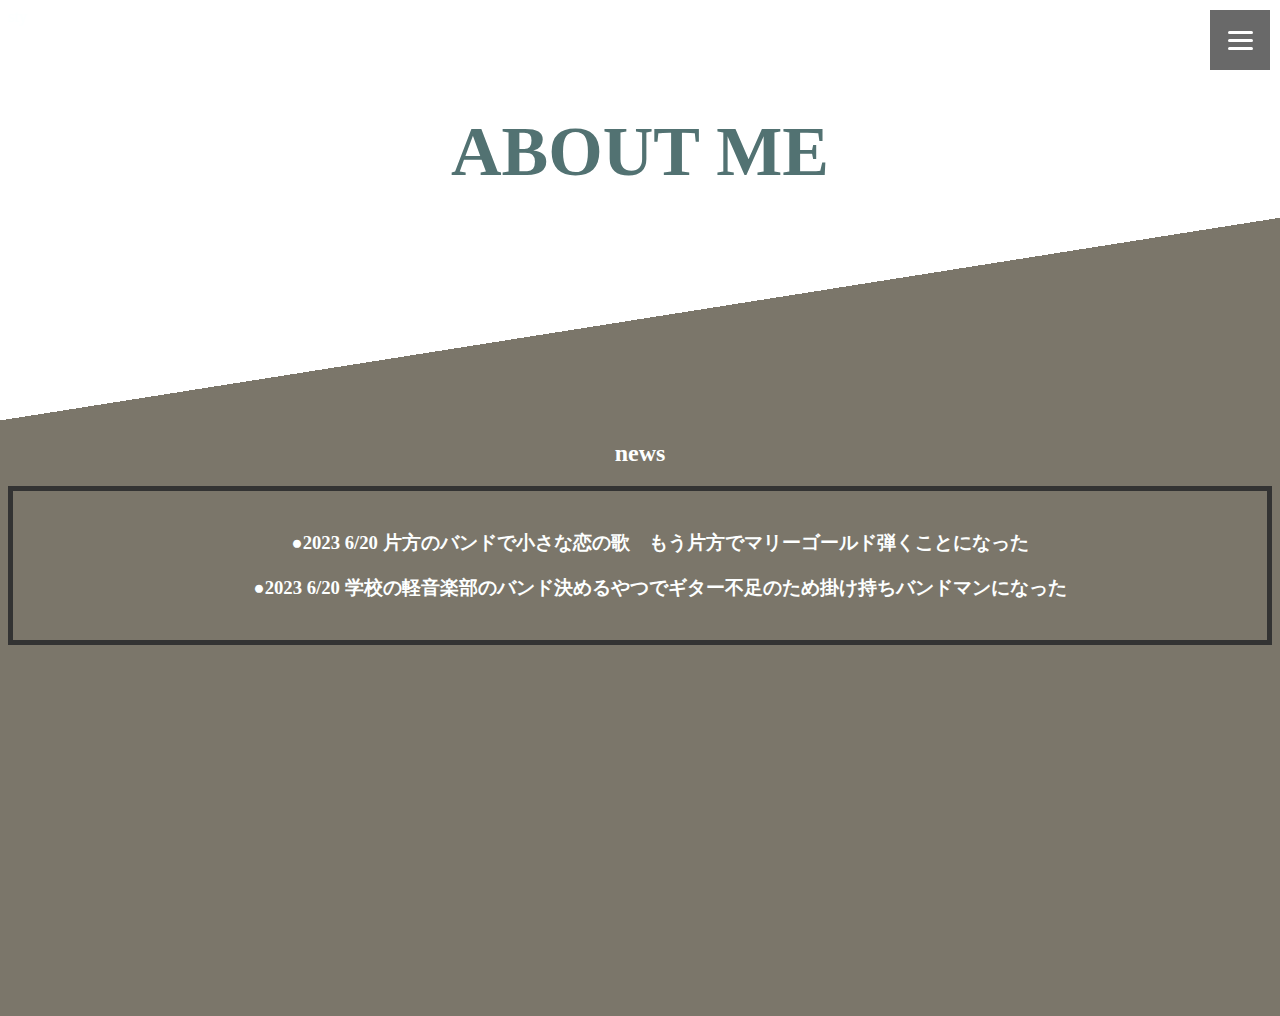
==== index.html @ ce1a15d6 "Add files via upload" ====
<!DOCTYPE html>
<html lang="ja">
<head>
  <meta charset="UTF-8">
  <meta name="viewport" content="width=device-width, initial-scale=1.0">
  <title>自己紹介ニキ</title>
  <link rel="shortcuticon" href="/Users/TR486/Downloads/favicon.ico" type="image/x-icon">
  <link rel="apple-touch-icon" href="/Users/TR486/Downloads/ipho.png" sizes="180x180">
  <link rel="icon" type="image/png" href="/Users/TR486/Downloads/ANDR.png" sizes="192x192">
</head>
<link rel="stylesheet" type="text/css" href="jikoshoukai.css">
sty
<body>
  <header>
    <div class="hamburger-menu">

        <input type="checkbox" id="menu-btn-check">

        <label for="menu-btn-check" class="menu-btn"><span></span></label>

        <div class="menu-content">
            <ul>
              <li><a href="index.html">HOME</a></li>
              <li><a href="guiter.html">使ってるギターと音楽系周辺機器</a></li>
              <li><a href="game.html">やってるゲーム</a></li>
              <li><a href="PC.html">使ってるPC&PC周辺機器</a></li>
              <li><a href="music.html">好きな曲＆歌手</a></li>
              <li><a href="dare.html">その他私物</a></li>

            </ul>
        </div>
    </div>
  <h6>ㅤㅤㅤㅤㅤ</h6>
  <H1 id="header" class="face">ABOUT ME</H1>
  <h1>ㅤㅤㅤㅤㅤ</h1>
  <h3>ㅤㅤㅤㅤㅤ</h3>
  <h3><a >ㅤㅤㅤㅤㅤ</a></h3>
  <h3>ㅤㅤㅤㅤㅤ</h3>
  <h2>news</h2>
  <ol style="text-align: left;">
    <h3>●2023 6/20 片方のバンドで小さな恋の歌　もう片方でマリーゴールド弾くことになった</h3>
  <h3>●2023 6/20 学校の軽音楽部のバンド決めるやつでギター不足のため掛け持ちバンドマンになった</h3>
</ol>









  <script src="jikoshoukai.js"></script>

</body>


</html>
---- jikoshoukai.css ----
body{
  height: 1000px;
  width: auto;
  background: linear-gradient(-9deg, rgb(123, 118, 106) 65.5%, rgb(255, 255, 255) 0);
  color: #fdffff;
  background-repeat:no-repeat
  
}

nav {
  width: 100%;
  height: 70px;
  background-color: dimgray;
  padding-top: 5px;
  box-sizing: border-box;
}

li {
  list-style: none;
}
a {
  display: block;
  text-decoration: none;
  color: white;
  margin-right: 35px;
}
a:hover {
  color: rgb(192, 224, 238);
}
nav {
  position: fixed;
  top: 0;
  left: 0;
}
.face{

  text-align: center;
  font-family: Comic Sans MS;
  color: rgb(82, 114, 114);
font-size: 70px;


}
ol{
  border: 5px solid #333;
  padding-top: 20px;
  padding-bottom: 20px;
}
ol li {
  color: rgb(189, 108, 108);
}
h3{
  text-align: center;
}
h4{
  text-align: center;
}

h2{

  text-align: center;
}
h5{
  text-align: center;
}
img {
  margin: auto;
  text-align: center;
}
h1 a{
  color: rgb(243, 226, 226);
  background-color: rgb(120, 115, 103  );
}
div img{
  width: 100%; height: auto;
}
.scroll-nav {
  position: relative;
}
.scroll-nav{
  width: 100%;
  background:dimgray;
  overflow-x: auto;
  -webkit-overflow-scrolling: touch;
}
.scroll-nav ul {
  max-width: 1060px; 
  min-width: 770px; 
  height: 40px;
  line-height: 40px;
  margin: 0 auto;
  list-style: none;
  padding-right: 25px; 
}
.scroll-nav ul li {
  float: left;
  width: 110px;
  text-align: center;
}
.scroll-nav ul li:hover {
  background: dimgray; 
}
.scroll-nav ul li a {
  display: inline-block;
  color: #fff; 
  text-decoration: none;
}
::-webkit-scrollbar {
  display: none;
}
.menu-btn {
  position: fixed;
  top: 10px;
  right: 10px;
  display: flex;
  height: 60px;
  width: 60px;
  justify-content: center;
  align-items: center;
  z-index: 90;
  background-color: rgb(105, 105, 105);
}
.menu-btn:hover {
  cursor: pointer;
}
.menu-btn span,
.menu-btn span:before,
.menu-btn span:after {
  content: "";
  display: block;
  height: 3px;
  width: 25px;
  border-radius: 3px;
  background-color: #ffffff;
  position: absolute;
}
.menu-btn span:before {
  bottom: 8px;
}
.menu-btn span:after {
  top: 8px;
}

#menu-btn-check {
  display: none;
}
 
#menu-btn-check:checked ~ .menu-btn span {
  background-color: rgb(105, 105, 105); 
}
 

#menu-btn-check:checked ~ .menu-btn span::before {
  bottom: 0;
  transform: rotate(45deg);
}
#menu-btn-check:checked ~ .menu-btn span::after {
  top: 0;
  transform: rotate(-45deg);
}
.menu-content {
  width: 80%;
  height: 100%;
  position: fixed;
  top: 0;
   /* メニューを外に出しておく */
  left: 100%;
 
  z-index: 80;
  background-color: rgb(105, 105, 105);
  opacity: 87%;
  transition: all 0.5s; /*アニメーションを滑らかにする*/
}
.menu-content ul {
  padding: 70px 10px 0;
}
.menu-content ul li {
  border-bottom: solid 1px #ffffff;
  list-style: none;
}
.menu-content ul li a {
  display: block;
  width: 100%;
  font-size: 15px;
  box-sizing: border-box;
  color: #ffffff;
  text-decoration: none;
  padding: 9px 15px 10px 0;
  position: relative;
}
 
#menu-btn-check:checked ~ .menu-content {
  left: 30%; /*メニューを画面内へ動かす*/
}
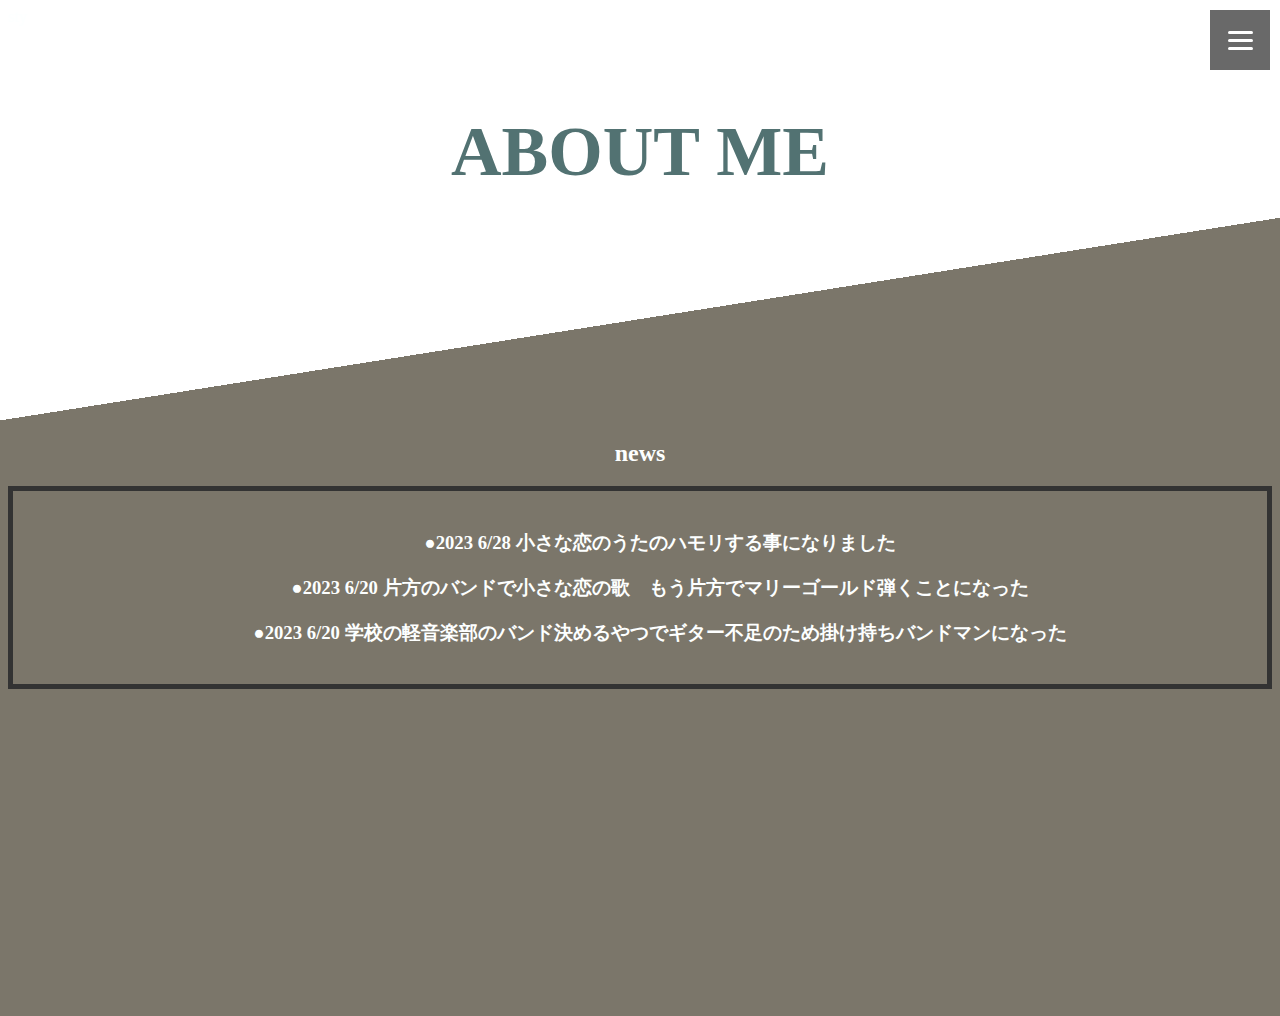
==== commit 63e3c45e: "index.html を更新" ====
--- a/index.html
+++ b/index.html
@@ -38,6 +38,7 @@
   <h3>ㅤㅤㅤㅤㅤ</h3>
   <h2>news</h2>
   <ol style="text-align: left;">
+    <h3>●2023 6/28 小さな恋のうたのハモリする事になりました</h3>
     <h3>●2023 6/20 片方のバンドで小さな恋の歌　もう片方でマリーゴールド弾くことになった</h3>
   <h3>●2023 6/20 学校の軽音楽部のバンド決めるやつでギター不足のため掛け持ちバンドマンになった</h3>
 </ol>
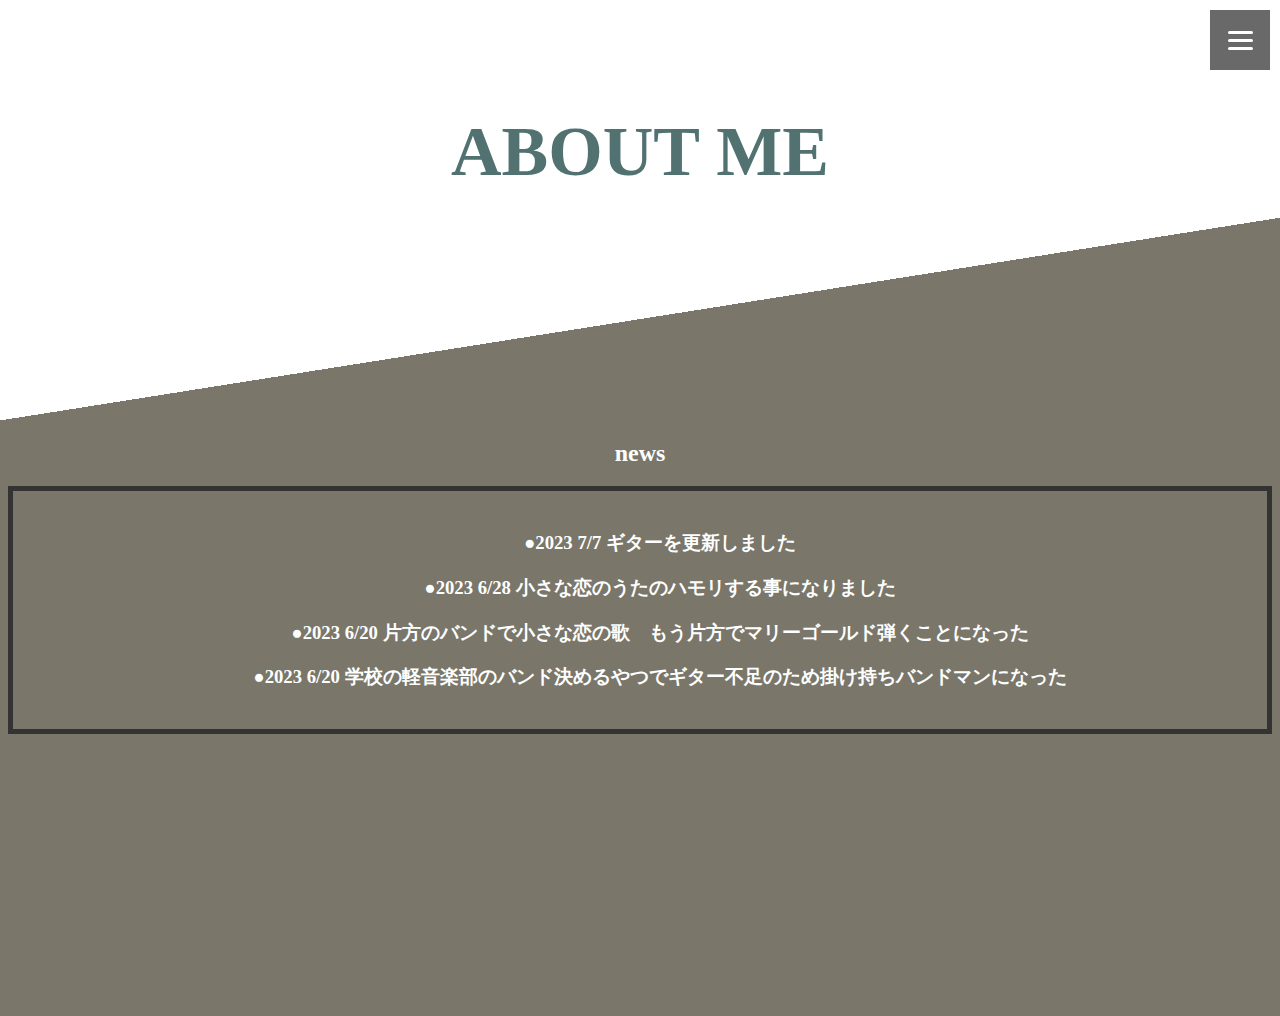
==== commit 93674124: "Update index.html" ====
--- a/index.html
+++ b/index.html
@@ -4,9 +4,9 @@
   <meta charset="UTF-8">
   <meta name="viewport" content="width=device-width, initial-scale=1.0">
   <title>自己紹介ニキ</title>
-  <link rel="shortcuticon" href="/Users/TR486/Downloads/favicon.ico" type="image/x-icon">
-  <link rel="apple-touch-icon" href="/Users/TR486/Downloads/ipho.png" sizes="180x180">
-  <link rel="icon" type="image/png" href="/Users/TR486/Downloads/ANDR.png" sizes="192x192">
+ <link rel="shortcuticon" href="favicon.ico" type="image/x-icon">
+  <link rel="apple-touch-icon" href="ipho.png" sizes="180x180">
+  <link rel="icon" type="image/png" href="ANDR.png" sizes="192x192">
 </head>
 <link rel="stylesheet" type="text/css" href="jikoshoukai.css">
 sty
@@ -38,6 +38,7 @@
   <h3>ㅤㅤㅤㅤㅤ</h3>
   <h2>news</h2>
   <ol style="text-align: left;">
+    <h3>●2023 7/7 ギターを更新しました　</h3>
     <h3>●2023 6/28 小さな恋のうたのハモリする事になりました</h3>
     <h3>●2023 6/20 片方のバンドで小さな恋の歌　もう片方でマリーゴールド弾くことになった</h3>
   <h3>●2023 6/20 学校の軽音楽部のバンド決めるやつでギター不足のため掛け持ちバンドマンになった</h3>
@@ -56,4 +57,4 @@
 </body>
 
 
-</html>+</html>
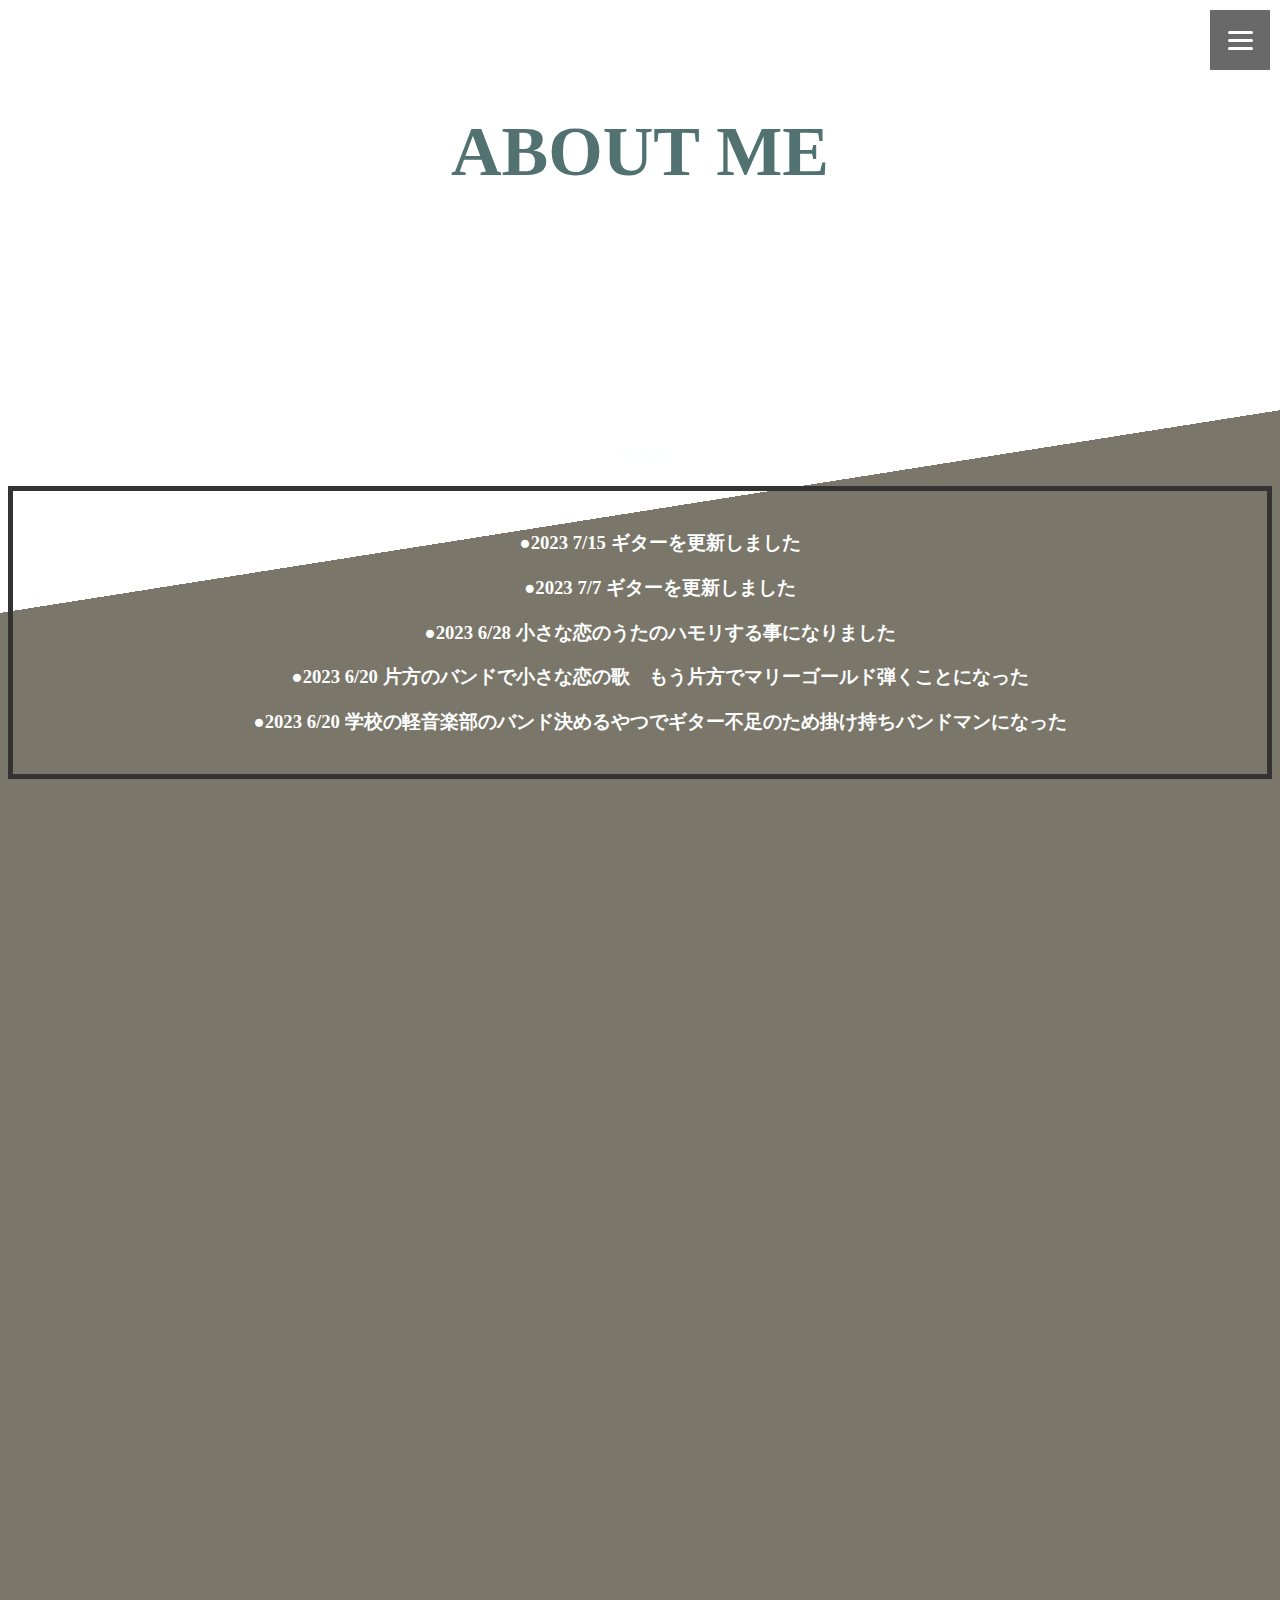
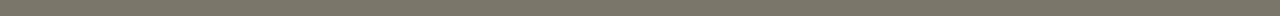
==== commit 483417c5: "Update index.html" ====
--- a/index.html
+++ b/index.html
@@ -38,6 +38,7 @@
   <h3>ㅤㅤㅤㅤㅤ</h3>
   <h2>news</h2>
   <ol style="text-align: left;">
+    <h3>●2023 7/15 ギターを更新しました</h3>
     <h3>●2023 7/7 ギターを更新しました　</h3>
     <h3>●2023 6/28 小さな恋のうたのハモリする事になりました</h3>
     <h3>●2023 6/20 片方のバンドで小さな恋の歌　もう片方でマリーゴールド弾くことになった</h3>
--- a/jikoshoukai.css
+++ b/jikoshoukai.css
@@ -1,8 +1,8 @@
 
 body{
-  height: 1000px;
+  height: 1600px;
   width: auto;
-  background: linear-gradient(-9deg, rgb(123, 118, 106) 65.5%, rgb(255, 255, 255) 0);
+  background: linear-gradient(-9deg, rgb(123, 118, 106) 66.3%, rgb(255, 255, 255) 0);
   color: #fdffff;
   background-repeat:no-repeat
   
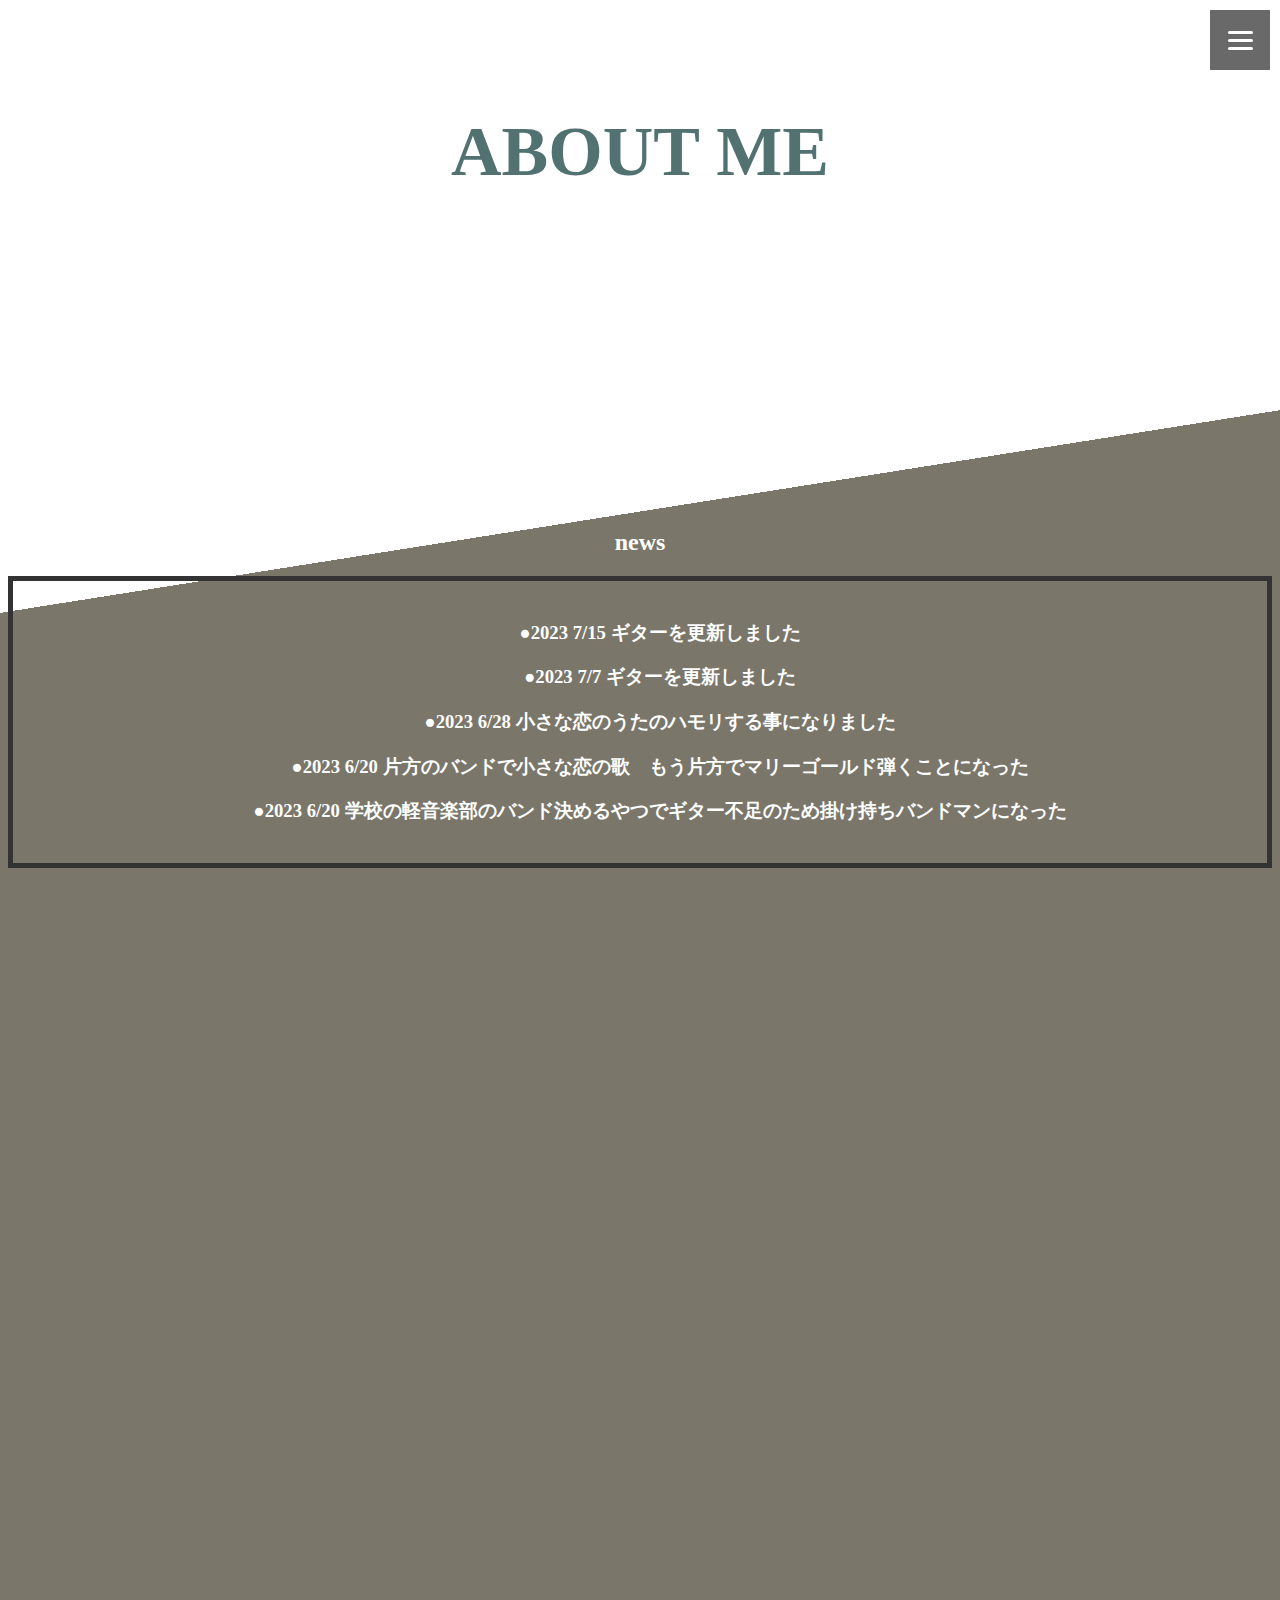
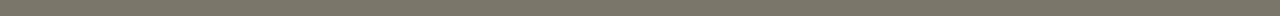
==== commit 9946bc4e: "Update index.html" ====
--- a/index.html
+++ b/index.html
@@ -36,6 +36,8 @@
   <h3>ㅤㅤㅤㅤㅤ</h3>
   <h3><a >ㅤㅤㅤㅤㅤ</a></h3>
   <h3>ㅤㅤㅤㅤㅤ</h3>
+      <h3>ㅤㅤㅤㅤㅤ</h3>
+      <h3>ㅤㅤㅤㅤㅤ</h3>
   <h2>news</h2>
   <ol style="text-align: left;">
     <h3>●2023 7/15 ギターを更新しました</h3>
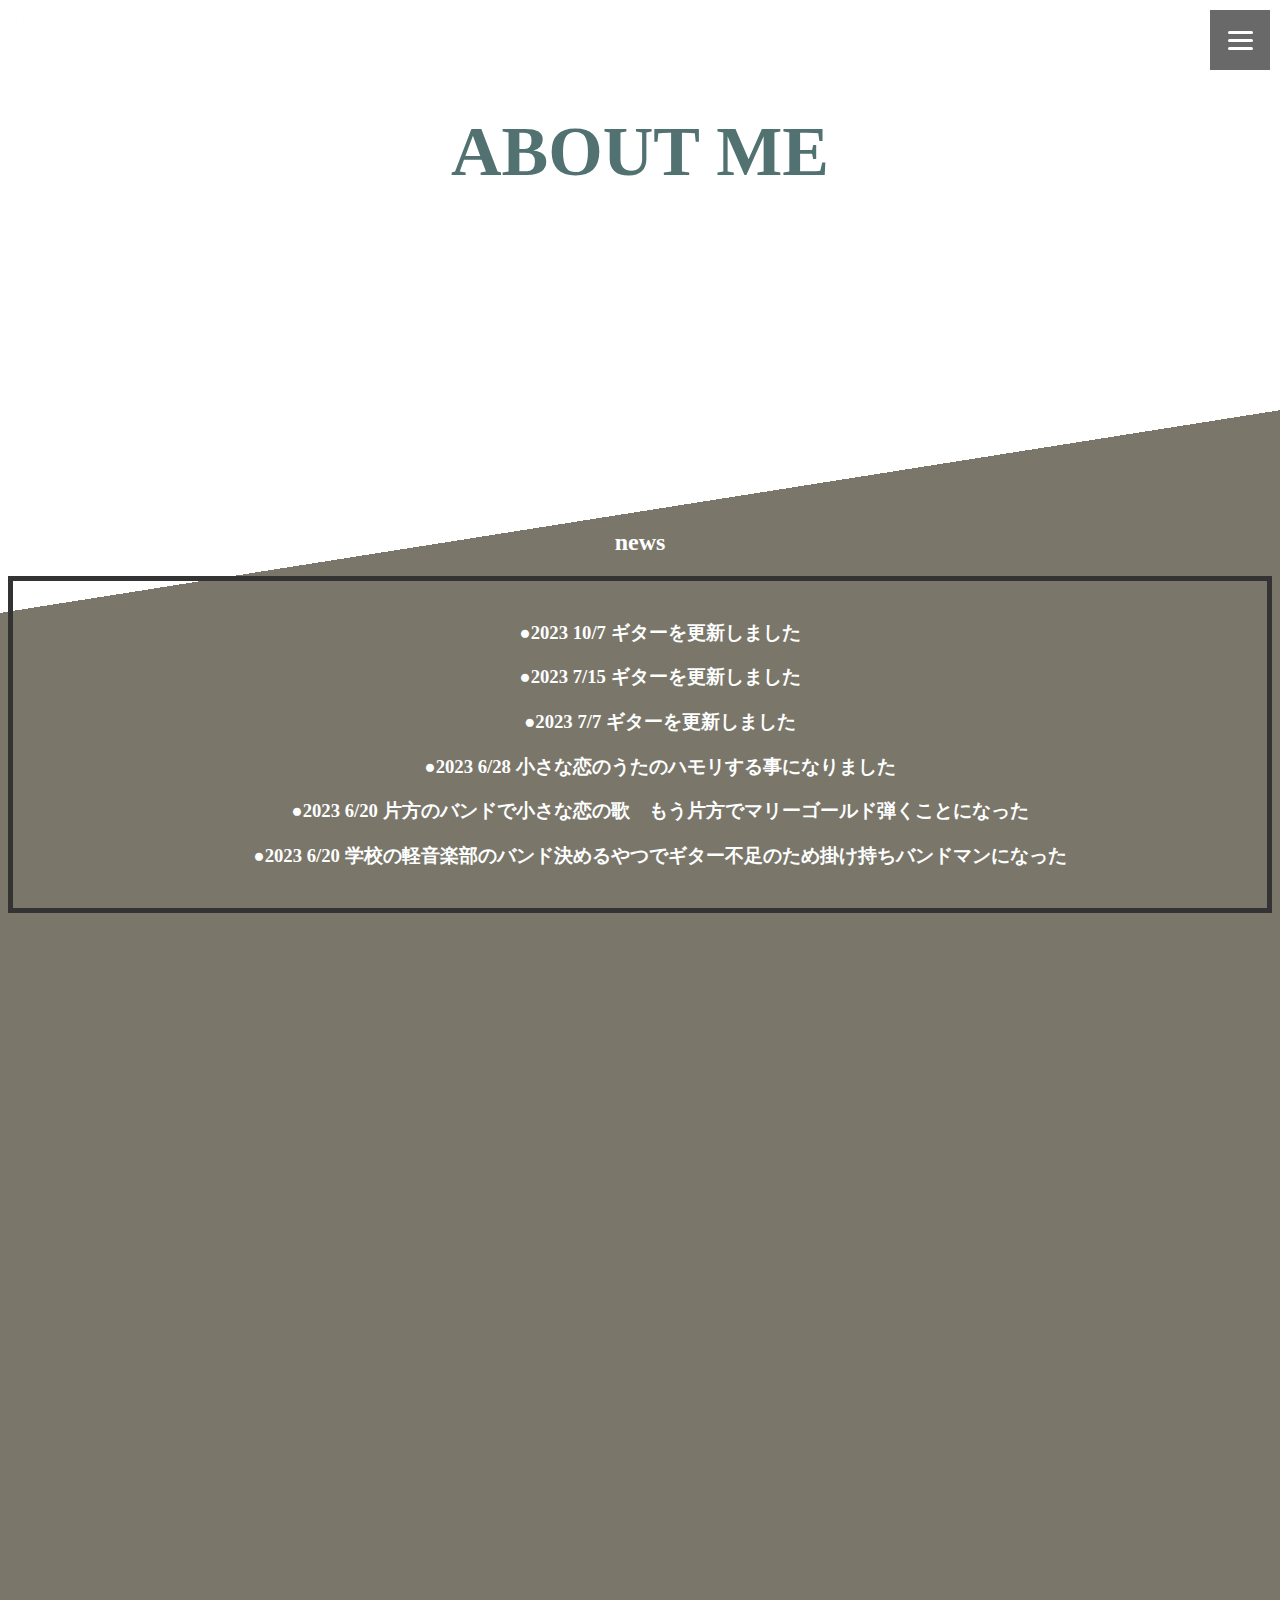
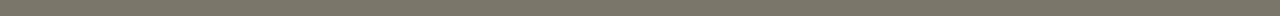
==== commit 801d3208: "Update index.html" ====
--- a/index.html
+++ b/index.html
@@ -40,6 +40,7 @@
       <h3>ㅤㅤㅤㅤㅤ</h3>
   <h2>news</h2>
   <ol style="text-align: left;">
+        <h3>●2023 10/7 ギターを更新しました</h3>
     <h3>●2023 7/15 ギターを更新しました</h3>
     <h3>●2023 7/7 ギターを更新しました　</h3>
     <h3>●2023 6/28 小さな恋のうたのハモリする事になりました</h3>
